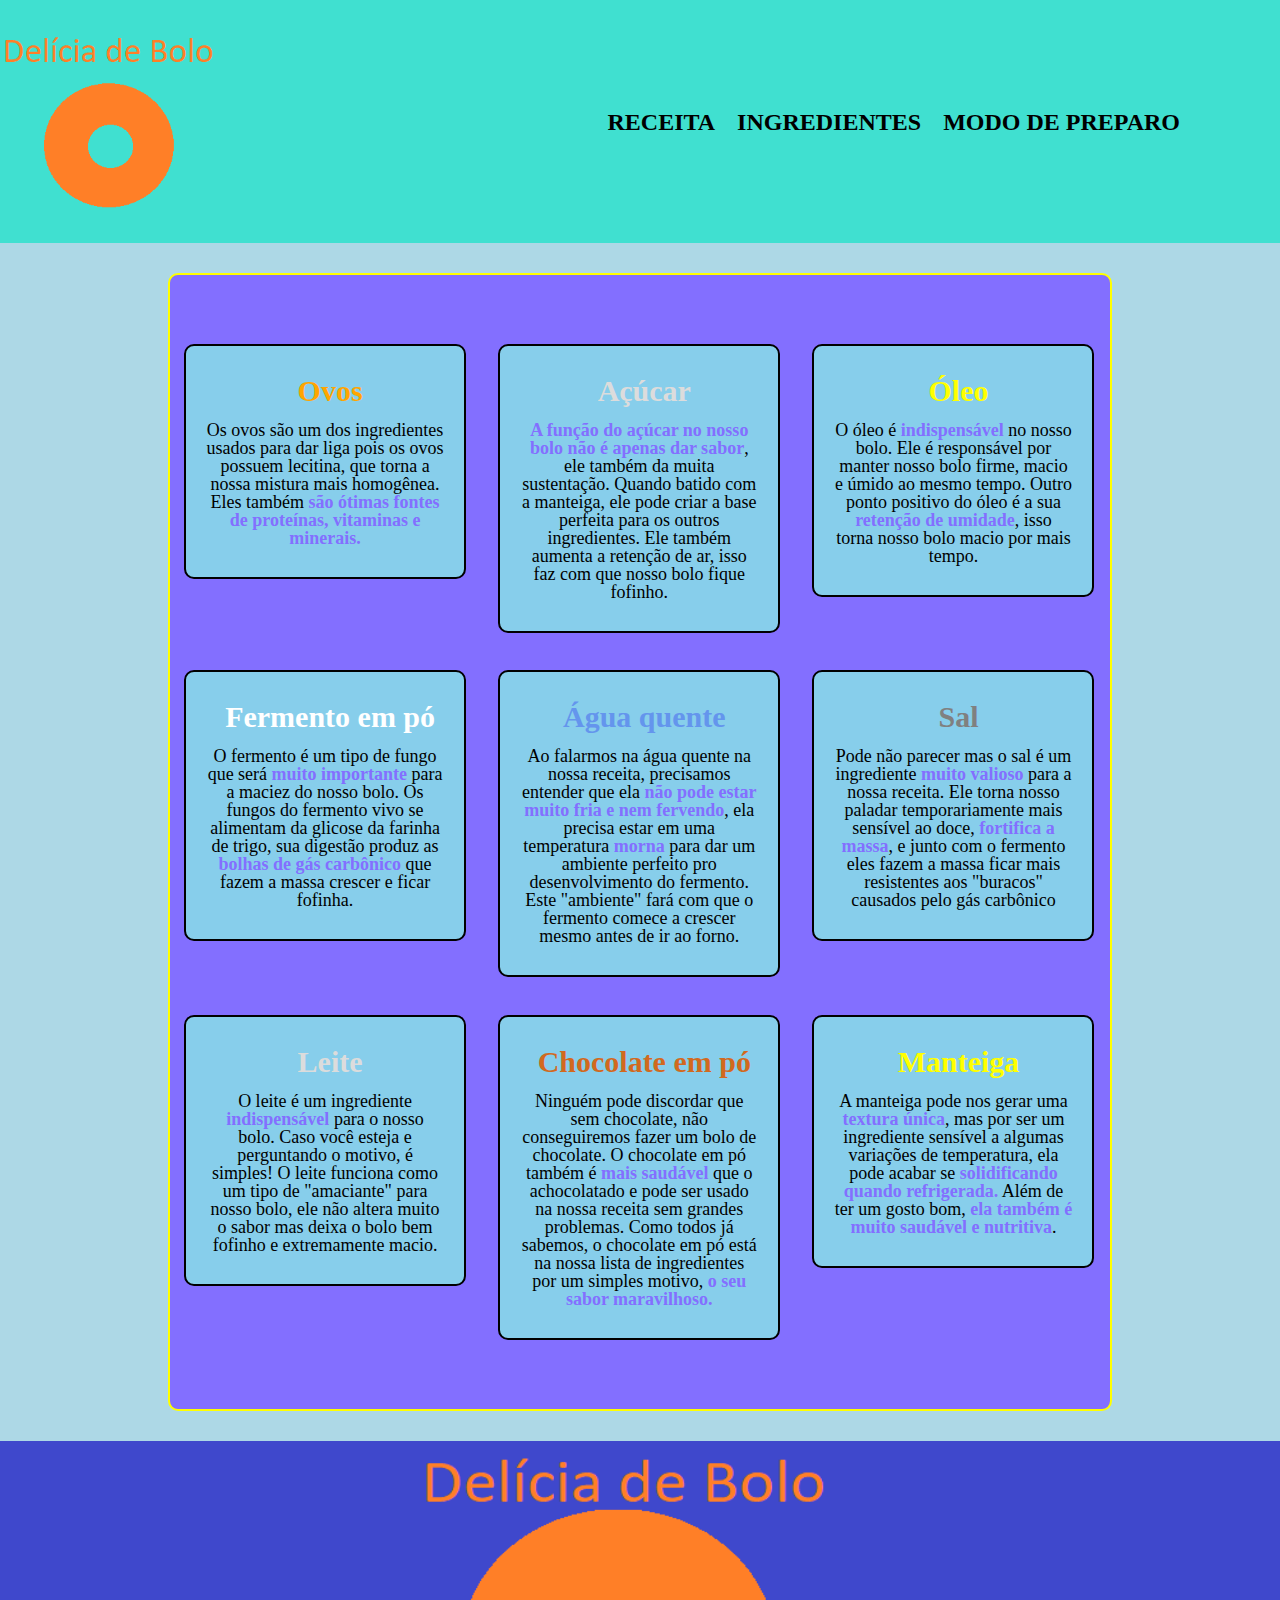
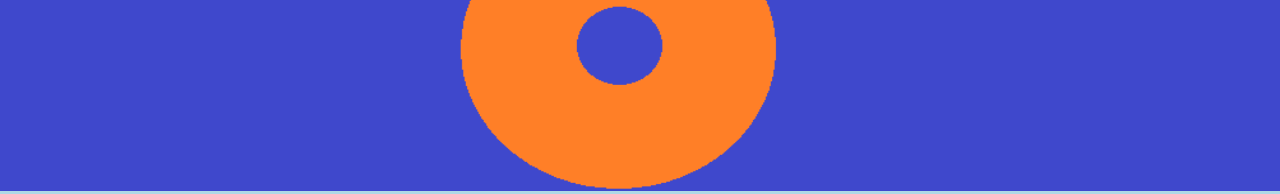
==== ingredientes.html @ af5a3e97 "Add files via upload" ====
<!DOCTYPE html>
<html>
  <head>
    <meta charset="UTF-8">
    <title>Ingredientes do Bolo</title>
    <link rel="stylesheet" href="reset.css">
    <link rel="stylesheet" href="style-ing.css">
  </head>
  <body>
  <header>
    <div>
       <h1><img src="logo.png" widht= "200px"; height="200px"></h1>
      <nav>
       <ul>
            <li><a href="index.html">Receita</a></li>
            <li><a href="ingredientes.html">Ingredientes</a></li>
            <li><a href="preparo.html">Modo de preparo</a></li>
       </ul>
     </nav>
   </div>
  </header>
  <main>
        <ul class="produtos">

          <li>
            <h3 class="ovos">Ovos</h3>
            <p>Os ovos são um dos ingredientes usados para dar liga pois os ovos possuem lecitina, que torna a
              nossa mistura mais homogênea. Eles também <strong>são ótimas fontes de proteínas, vitaminas e minerais.</strong></p>
          </li>

          <li>
            <h3 class="doce">Açúcar</h3>
            <p><strong>A função do açúcar no nosso bolo não é apenas dar sabor</strong>, ele também da muita sustentação.
            Quando batido com a manteiga, ele pode criar a base perfeita para os outros ingredientes. Ele
          também aumenta a retenção de ar, isso faz com que nosso bolo fique fofinho.</p>
          </li>

          <li>
            <h3 class="oleo">Óleo</h3>
            <p>O óleo é <strong>indispensável</strong> no nosso bolo. Ele é responsável por manter
            nosso bolo firme, macio e úmido ao mesmo tempo. Outro ponto positivo
          do óleo é a sua <strong>retenção de umidade</strong>, isso torna nosso bolo macio por mais tempo.</p>
          <li>
            <h3 class="fermento">Fermento em pó</h3>
            <p>O fermento é um tipo de fungo que será <strong>muito importante</strong> para a maciez do nosso bolo.
            Os fungos do fermento vivo se alimentam da glicose da farinha de trigo, sua digestão produz
             as <strong>bolhas de gás carbônico</strong> que fazem a massa crescer e ficar fofinha. </p>
          </li>

          <li>
            <h3 class="agua">Água quente</h3>
            <p>Ao falarmos na água quente na nossa receita, precisamos entender que
            ela <strong>não pode estar muito fria e nem fervendo</strong>, ela precisa estar em uma temperatura <strong>morna</strong> para dar um
            ambiente perfeito pro desenvolvimento do fermento. Este "ambiente" fará com que o fermento comece
            a crescer mesmo antes de ir ao forno.</p>
          </li>
          <li>
            <h3 class="sal">Sal</h3>
            <p>Pode não parecer mas o sal é um ingrediente <strong>muito valioso</strong> para a nossa receita. Ele torna
            nosso paladar temporariamente mais sensível ao doce, <strong>fortifica a massa</strong>, e junto com o fermento
            eles fazem a massa ficar mais resistentes aos "buracos" causados pelo gás carbônico</p>
          </li>
    <li><h3 class="doce">Leite</h3>
    <p>O leite é um ingrediente <strong>indispensável</strong> para o nosso bolo. Caso você esteja e perguntando o motivo,
    é simples! O leite funciona como um tipo de "amaciante" para nosso bolo, ele não altera muito o sabor
  mas deixa o bolo bem fofinho e extremamente macio.</p>
    </li>
    <li><h3 class="chocolate">Chocolate em pó</h3>
      <p>Ninguém pode discordar que sem chocolate, não conseguiremos fazer um bolo de chocolate. O chocolate em pó
      também é <strong>mais saudável</strong> que o achocolatado e pode ser usado na nossa receita sem grandes problemas. Como todos já
    sabemos, o chocolate em pó está na nossa lista de ingredientes por um simples motivo, <strong>o seu sabor maravilhoso.</strong></p>
    </li>
<li><h3 class="manteiga">Manteiga</h3>
      <p>A manteiga pode nos gerar uma <strong>textura única</strong>, mas por ser um ingrediente sensível a algumas variações de temperatura,
  ela pode acabar se <strong>solidificando quando refrigerada.</strong> Além de ter um gosto bom, <strong>ela também é muito saudável e nutritiva</strong>.</p>
    </li>
    </ul>
  </main>
  <footer>
    <img src="copy.jpg">

  </footer>
</body>
</html>
---- style-ing.css ----
header {
  background: #40E0D0;
  padding: 20px 0;
}

body {
  background: #ADD8E6;
}

.caixa {
  position: relative;
  width: 940px;
  margin: 0 auto;
}

strong {
  color: #836FFF;
  font-weight: bold;
}

nav li {
  display: inline;
  margin: 0 0 0 18px;
}

nav {
  position: absolute;
  top: 110px;
  right: 100px;
}

nav a {
  text-transform: uppercase;
  color: black;
  font-weight: bold;
  font-size: 24px;
  text-decoration: none;
}

h2 {
  font-size: 60px;
  color: #6495ED;
  background: #40E0D0;
}

nav a:hover {
  color: #6495ED;
  text-decoration: underline;
}

.produtos {
  width: 940px;
  margin: 30px auto;
  padding: 50px 0;
}

main ul {
    background-color: #836FFF;
    border: yellow;
    border-width: 2px;
    border-style: solid;
    border-radius: 10px;
}

.ovos {
  color: orange;
}

.doce {
  color: #DCDCDC;
}

.oleo {
  color: yellow;
}

.fermento {
  color: white;
}

.agua {
  color: #6495ED;
}

.sal {
  color: grey;
}

.chocolate {
  color: #D2691E;
}

.manteiga {
  color: yellow;
}

.produtos p {
  font-size: 18px;
  font-family: cursive;
}
.produtos li {
  display: inline-block;
  text-align: center;
  width: 30%;
  vertical-align: top;
  margin: 2% 1.5%;
  padding: 30px 20px;
  box-sizing: border-box;
  border-color: black;
  border-width: 2px;
  border-style: solid;
  border-radius: 10px;
  background-color: #87CEEB;
}

.produtos h3 {
  margin: 0 0 15px 10px;
  font-size: 30px;
  font-weight: bold;
}

.produtos li:hover{
  border-color: blue;
}

.produtos li:hover h3 {
  font-size: 33px;
}

.produtos li:hover p {
  font-size: 23px;
}

footer img {
  width: 100%;
  height: 350px;
}
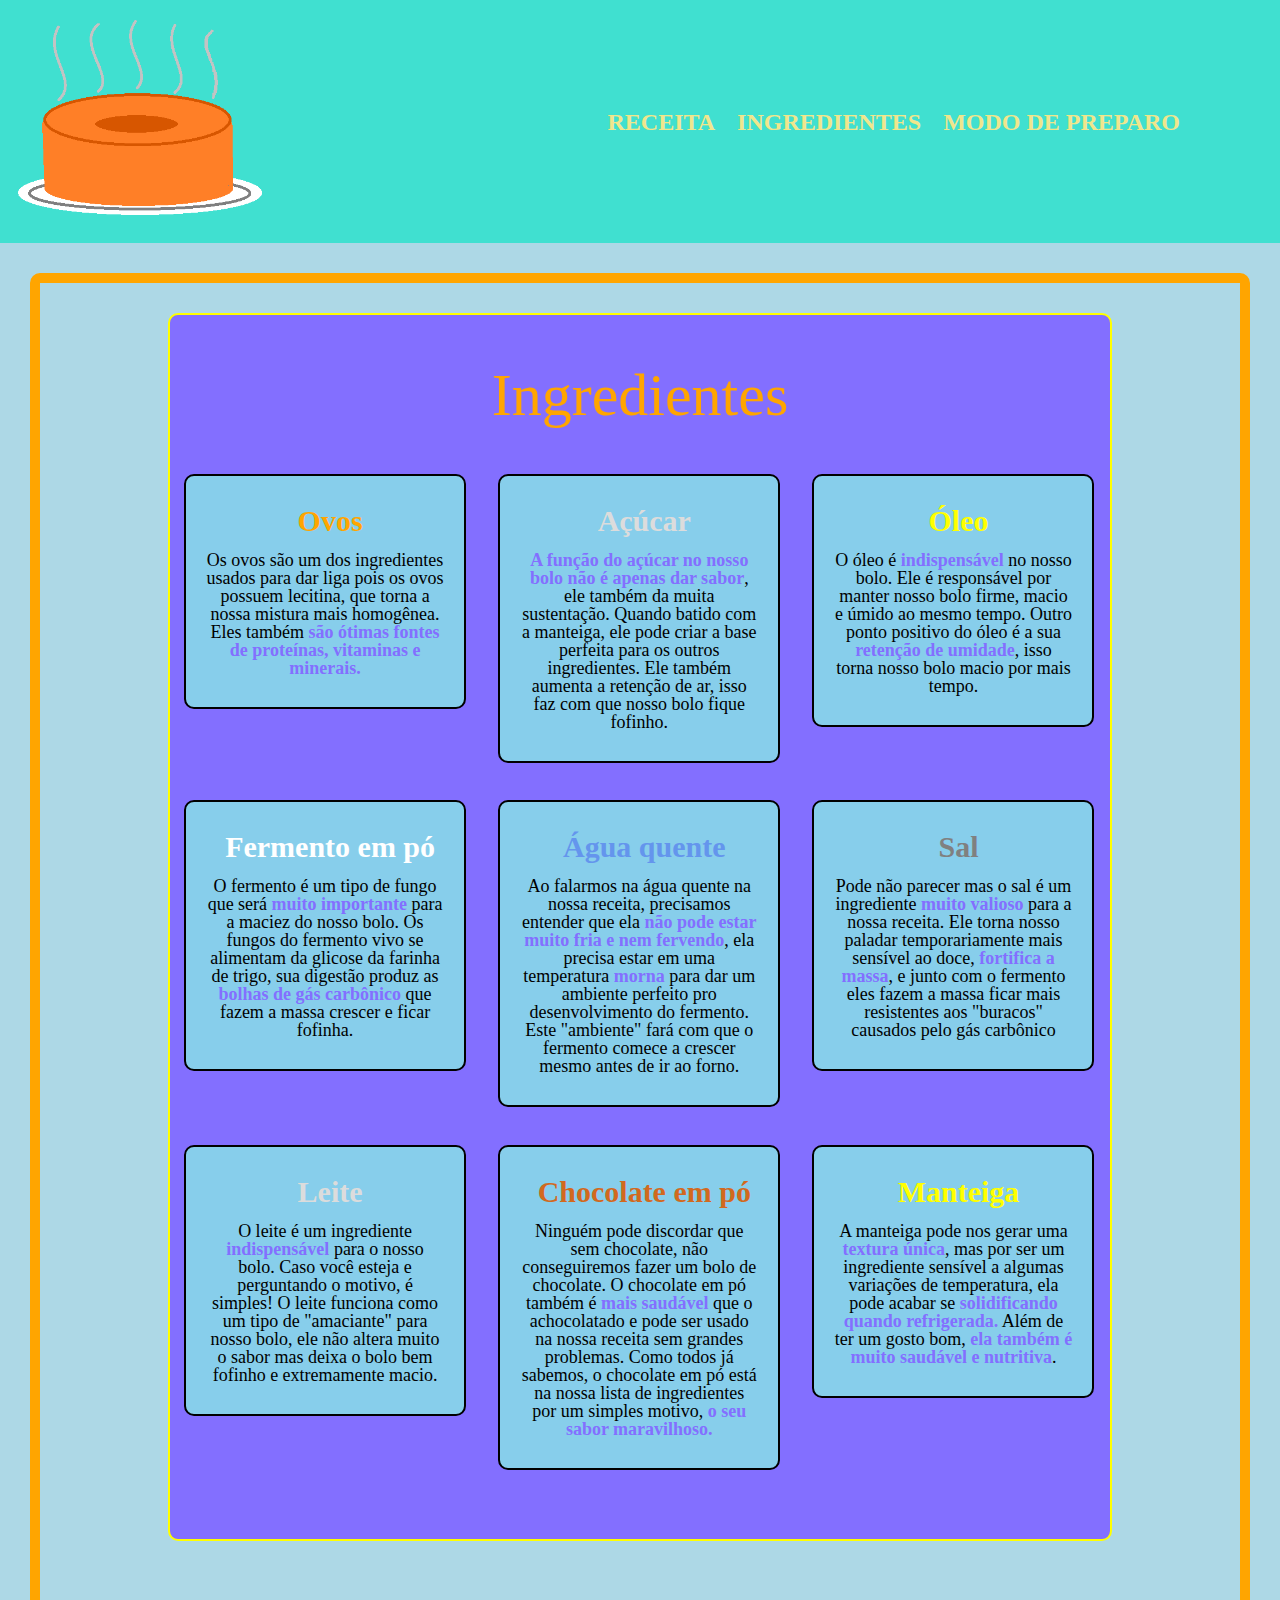
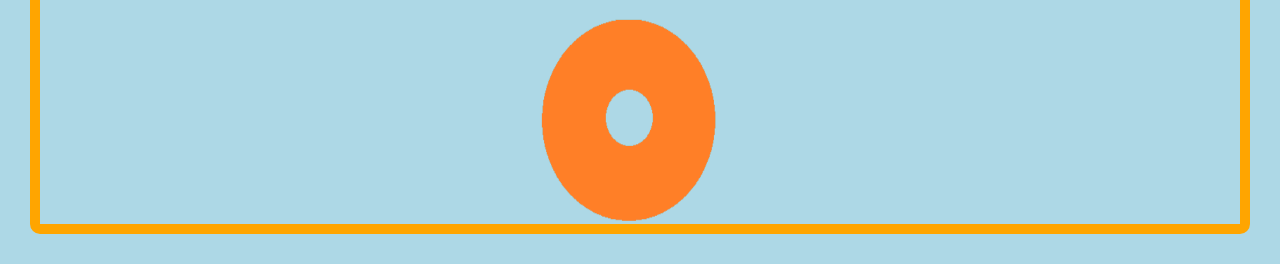
==== commit 6a677926: "Add files via upload" ====
--- a/ingredientes.html
+++ b/ingredientes.html
@@ -20,8 +20,9 @@
    </div>
   </header>
   <main>
+    <ul class="borda">
         <ul class="produtos">
-
+          <center><h6> Ingredientes</h6></center>
           <li>
             <h3 class="ovos">Ovos</h3>
             <p>Os ovos são um dos ingredientes usados para dar liga pois os ovos possuem lecitina, que torna a
@@ -75,10 +76,10 @@
   ela pode acabar se <strong>solidificando quando refrigerada.</strong> Além de ter um gosto bom, <strong>ela também é muito saudável e nutritiva</strong>.</p>
     </li>
     </ul>
+    <center><footer>
+      <img src="copy.jpg">
+    </footer></center>
+  </ul>
   </main>
-  <footer>
-    <img src="copy.jpg">
-
-  </footer>
 </body>
 </html>
--- a/style-ing.css
+++ b/style-ing.css
@@ -11,6 +11,15 @@
   position: relative;
   width: 940px;
   margin: 0 auto;
+}
+
+.borda {
+  border: 10px;
+  border-color: orange;
+  border-style: solid;
+  border-radius: 10px;
+  margin: 30px;
+  background: #ADD8E6;
 }
 
 strong {
@@ -31,7 +40,7 @@
 
 nav a {
   text-transform: uppercase;
-  color: black;
+  color: #F0E68C;
   font-weight: bold;
   font-size: 24px;
   text-decoration: none;
@@ -44,7 +53,7 @@
 }
 
 nav a:hover {
-  color: #6495ED;
+  color: orange;
   text-decoration: underline;
 }
 
@@ -120,11 +129,15 @@
 }
 
 .produtos li:hover{
-  border-color: blue;
+ border-color: #A0522D;
 }
 
 .produtos li:hover h3 {
   font-size: 33px;
+}
+
+.produtos li:active {
+  border-color: orange;
 }
 
 .produtos li:hover p {
@@ -132,6 +145,13 @@
 }
 
 footer img {
-  width: 100%;
-  height: 350px;
+  width: 700px;
+  height: 250px;
 }
+
+h6 {
+  font-size: 60px;
+  color: orange;
+  font-family: cursive;
+  margin: 0 30px 30px 30px;
+}
